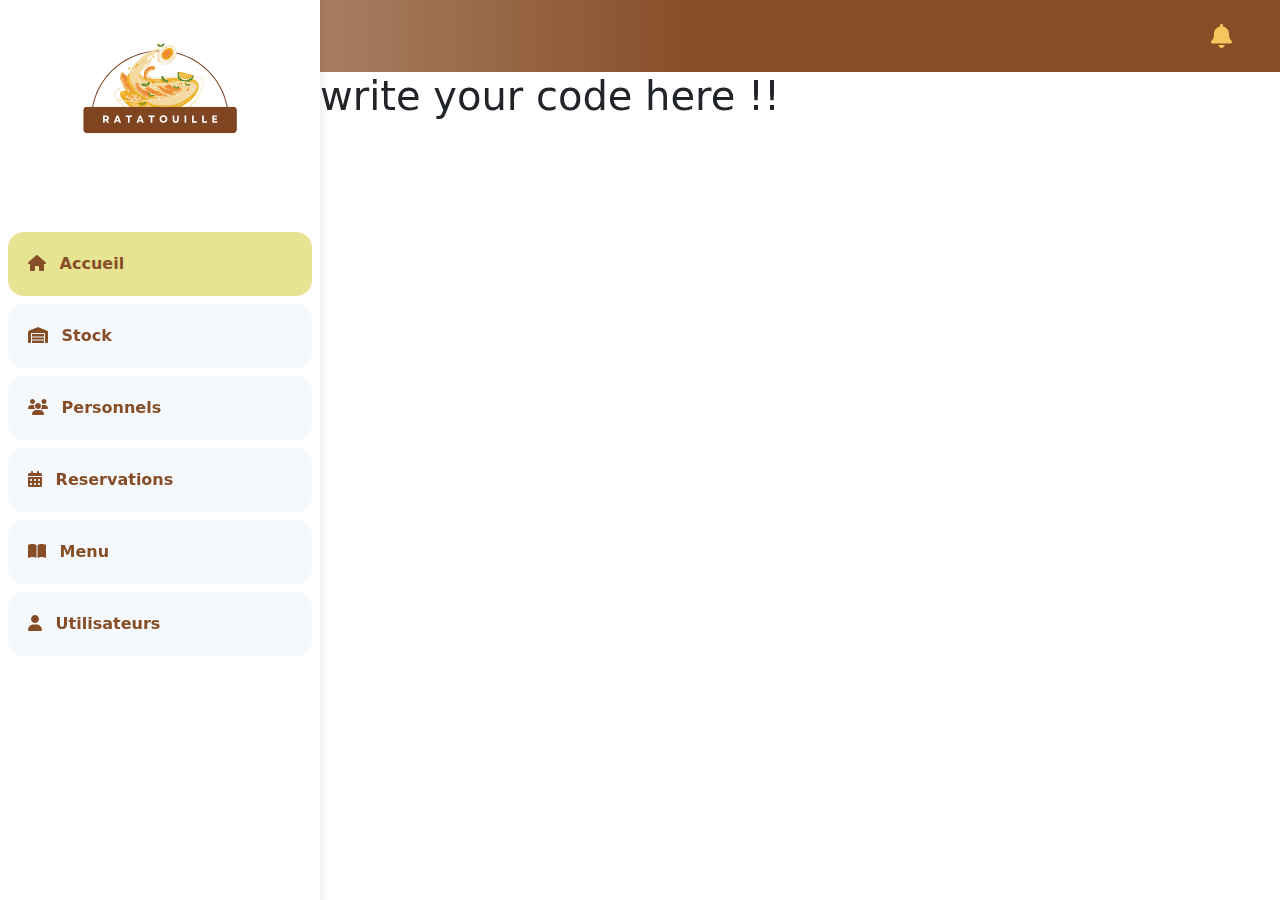
==== home page/index.html @ 9a2e4f04 "Add files via upload" ====
<!DOCTYPE html>
<html lang="en">
  <head>
    <meta charset="UTF-8" />
    <meta http-equiv="X-UA-Compatible" content="IE=edge" />
    <meta name="viewport" content="width=device-width, initial-scale=1.0" />
    <title>Restaurant</title>
    <link rel="stylesheet" href="styles/bootstrap.min.css" />
    <link rel="stylesheet" href="styles/all.min.css" />
    <link rel="stylesheet" href="styles/style.css" />
  </head>
  <body class="d-flex align-items-center">
    <nav>
        <i class="fa-solid fa-bell nav--button p-4 pe-5"></i>
    </nav>
    <div class="sidebar">
      <img class="logo mt-3" src="imgs/logo.svg" alt="app logo"/>

      <ul class="section-buttons pt-5">
        <li class="active">
            <a href="#">
                <i class="fa-solid fa-house me-2"></i>
                Accueil
            </a>
        </li>
        <li>
            <a href="#">
                <i class="fa-solid fa-warehouse me-2"></i>
                Stock
            </a>
        </li>
        <li>
            <a href="#">
                <i class="fa-solid fa-users me-2"></i>
                Personnels
            </a>
        </li>
        <li>
            <a href="#">
                <i class="fa-solid fa-calendar-days me-2"></i>
                Reservations
            </a>
        </li>
        <li>
            <a href="#">
                <i class="fa-solid fa-solid fa-book-open me-2"></i>
                Menu
            </a>
        </li>
        <li>
            <a href="#">
                <i class="fa-solid fa-user me-2"></i>
                Utilisateurs
            </a>
        </li>
      </ul>
    </div>
    <main>
        <h1>write your code here !!</h1>
    </main>

    <script src="script/bootstrap.bundle.min.js"></script>
    <script src="script/all.min.js"></script>
    <script src="script/script.js"></script>
  </body>
</html>
---- home page/styles/style.css ----
/* write your code in the main style section */
/* don't change the other code because your version will not be accepted */

:root {
  --main-color: #864d27;
  --broun-color: #DE7230;
  --orange-color: #F5C85F;
  --yellow-color: #E6E392;
  --gray-color: #F6F9FC;
  --dark-color: #05030F;
  --white-color: #fff;
  --border-radius: 31px;
}

* {
  margin: 0;
  padding: 0;
  box-sizing: border-box;
  max-width: 100%;
}

body {
  width: 100vw;
  height: 100vh;
}

/* start nav style */

nav {
  position: fixed;
  top: 0;
  left: 20rem;
  right: 0;
  background: linear-gradient(270deg, #864D27 60.5%, rgba(134, 77, 39, 0) 205.23%);
}

.nav--button {
  font-size: 1.5rem;
  color: var(--orange-color);
  float: right;
  transition: .5s;
}

.nav--button:hover {
  color: var(--dark-color);
}

/* end navbar style */

/* start sidebar style */

.sidebar {
  position: fixed;
  left: 0;
  top: 0;
  bottom: 0;
  width: 20rem;
  box-shadow: 0px 4px 4px 5px rgba(0, 0, 0, 0.05);
}

.logo {
  width: 10rem;
  display: block;
  margin: auto;
}

.section-buttons {
  list-style: none;
  margin: 0;
  padding: 0;
}

.section-buttons li {
  border-radius: 1rem;
  margin: .5rem;
  background-color: var(--gray-color);
  transition: .5s;
}

.section-buttons li:hover,
.section-buttons li.active {
  background-color: var(--yellow-color);
}

.section-buttons a {
  display: block;
  padding: 20px;
  color: var(--main-color);
  text-decoration: none;
  font-weight: bold;
}

/* end sidebar style */

/* start main style */

main {
  position: absolute;
  top: 4.5rem;
  left: 20rem;
  right: 0;
  bottom: 0;
}
/* --------- write your code here --------- */

/* end main style */
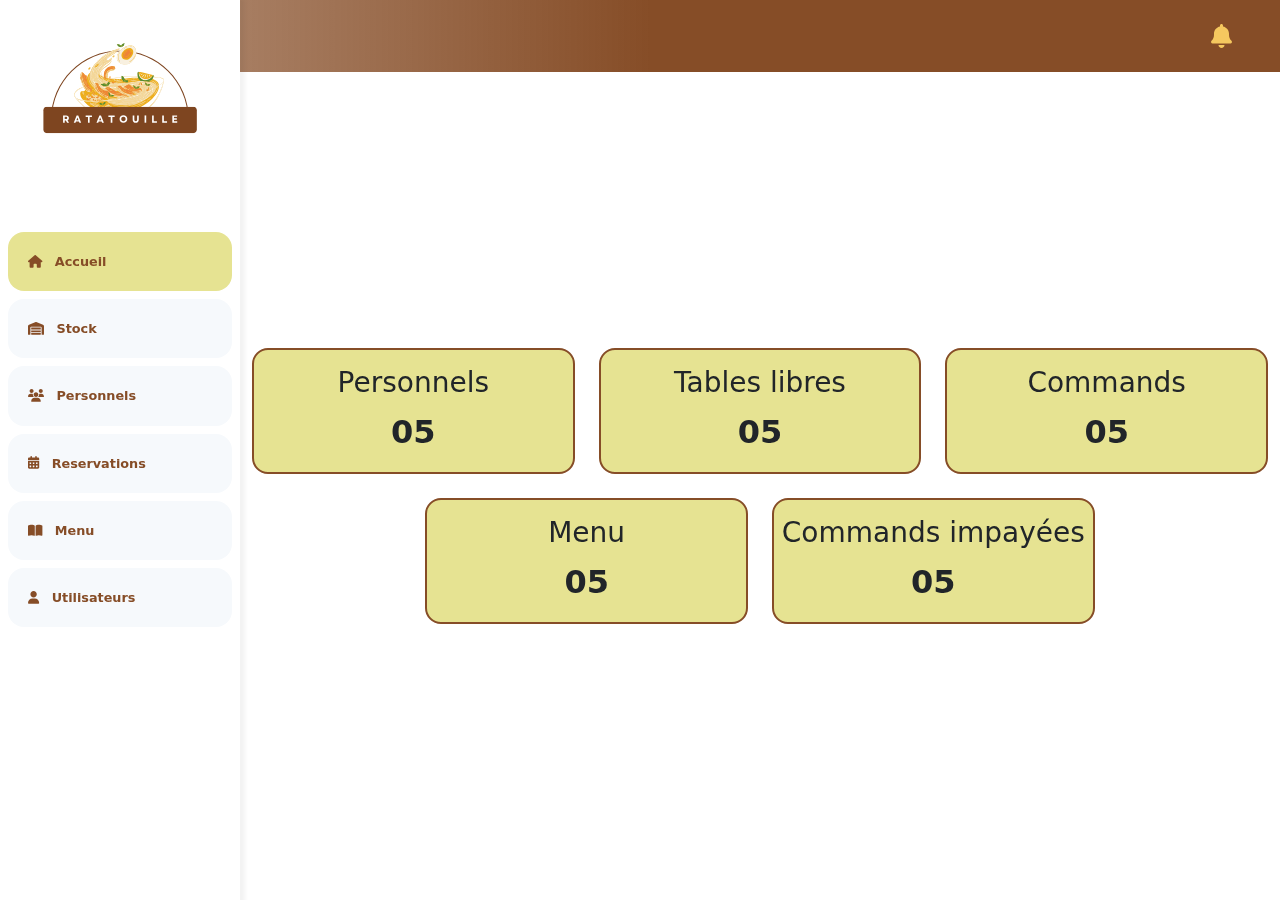
==== commit 46b94ae1: "Merge pull request #1 from MeReda/med-reda" ====
--- a/home page/index.html
+++ b/home page/index.html
@@ -56,7 +56,48 @@
       </ul>
     </div>
     <main>
-        <h1>write your code here !!</h1>
+        <div class="my-grid container">
+            <div class="home-info pt-3">
+                <div class="title">
+                    <h3>Personnels</h3>
+                </div>
+                <div class="number">
+                    <p>05</p>
+                </div>
+            </div>
+            <div class="home-info pt-3">
+                <div class="title">
+                    <h3>Tables libres</h3>
+                </div>
+                <div class="number">
+                    <p>05</p>
+                </div>
+            </div>
+            <div class="home-info pt-3">
+                <div class="title">
+                    <h3>Commands</h3>
+                </div>
+                <div class="number">
+                    <p>05</p>
+                </div>
+            </div>
+            <div class="home-info pt-3 center-grid-1">
+                <div class="title">
+                    <h3>Menu</h3>
+                </div>
+                <div class="number">
+                    <p>05</p>
+                </div>
+            </div>
+            <div class="home-info pt-3 center-grid-2">
+                <div class="title">
+                    <h3>Commands impayées</h3>
+                </div>
+                <div class="number">
+                    <p>05</p>
+                </div>
+            </div>
+        </div>
     </main>
 
     <script src="script/bootstrap.bundle.min.js"></script>
--- a/home page/styles/style.css
+++ b/home page/styles/style.css
@@ -29,7 +29,7 @@
 nav {
   position: fixed;
   top: 0;
-  left: 20rem;
+  left: 15rem;
   right: 0;
   background: linear-gradient(270deg, #864D27 60.5%, rgba(134, 77, 39, 0) 205.23%);
 }
@@ -54,7 +54,7 @@
   left: 0;
   top: 0;
   bottom: 0;
-  width: 20rem;
+  width: 15rem;
   box-shadow: 0px 4px 4px 5px rgba(0, 0, 0, 0.05);
 }
 
@@ -88,6 +88,7 @@
   color: var(--main-color);
   text-decoration: none;
   font-weight: bold;
+  font-size: .8rem;
 }
 
 /* end sidebar style */
@@ -97,10 +98,40 @@
 main {
   position: absolute;
   top: 4.5rem;
-  left: 20rem;
+  left: 15rem;
   right: 0;
   bottom: 0;
+  display: flex;
+  align-items: center;
 }
 /* --------- write your code here --------- */
 
+.my-grid {
+  display: grid;
+  gap: 1.5rem;
+  grid-template-columns: repeat(6, 1fr);
+} 
+
+.home-info {
+  background-color: var(--yellow-color);
+  border: 2px solid var(--main-color);
+  border-radius: 1rem;
+  grid-column: span 2;
+  text-align: center;
+}
+
+.home-info .number {
+  font-size: 2rem;
+  font-weight: bold;
+}
+
+.center-grid-1 {
+  grid-column-start: 2;
+  grid-column-end: span 2;
+}
+
+.center-grid-2 {
+  grid-column-start: 4;
+  grid-column-end: span 2;
+}
 /* end main style */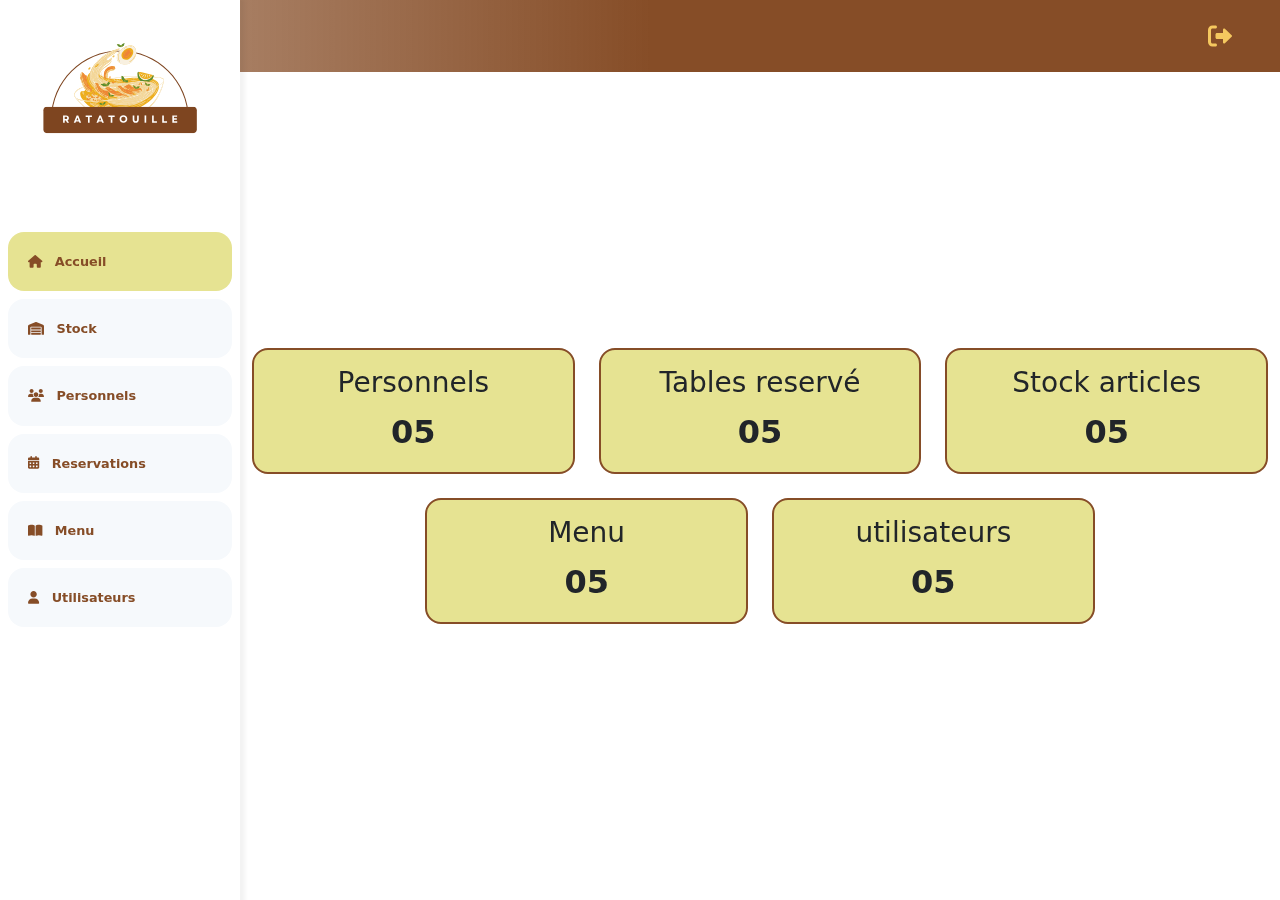
==== commit 74c5f913: "Merge pull request #28 from MeReda:med-reda" ====
--- a/home page/index.html
+++ b/home page/index.html
@@ -11,44 +11,46 @@
   </head>
   <body class="d-flex align-items-center">
     <nav>
-        <i class="fa-solid fa-bell nav--button p-4 pe-5"></i>
+        <a href="../login page/">
+            <i class="fa-solid fa-right-from-bracket nav--button p-4 pe-5"></i>
+        </a>
     </nav>
     <div class="sidebar">
       <img class="logo mt-3" src="imgs/logo.svg" alt="app logo"/>
 
       <ul class="section-buttons pt-5">
-        <li class="active">
-            <a href="#">
+        <li class="acceuil-btn active">
+            <a href="../home page/">
                 <i class="fa-solid fa-house me-2"></i>
                 Accueil
             </a>
         </li>
-        <li>
-            <a href="#">
+        <li class="stock-btn">
+            <a href="../stock page/">
                 <i class="fa-solid fa-warehouse me-2"></i>
                 Stock
             </a>
         </li>
-        <li>
-            <a href="#">
+        <li class="personnels-btn">
+            <a href="../personnels page/">
                 <i class="fa-solid fa-users me-2"></i>
                 Personnels
             </a>
         </li>
-        <li>
-            <a href="#">
+        <li class="reservation-btn">
+            <a href="../reservation page/">
                 <i class="fa-solid fa-calendar-days me-2"></i>
                 Reservations
             </a>
         </li>
-        <li>
-            <a href="#">
+        <li class="menu-btn">
+            <a href="../menu page/">
                 <i class="fa-solid fa-solid fa-book-open me-2"></i>
                 Menu
             </a>
         </li>
-        <li>
-            <a href="#">
+        <li class="utilisateurs-btn">
+            <a href="../utilisateurs page/">
                 <i class="fa-solid fa-user me-2"></i>
                 Utilisateurs
             </a>
@@ -67,7 +69,7 @@
             </div>
             <div class="home-info pt-3">
                 <div class="title">
-                    <h3>Tables libres</h3>
+                    <h3>Tables reservé</h3>
                 </div>
                 <div class="number">
                     <p>05</p>
@@ -75,7 +77,7 @@
             </div>
             <div class="home-info pt-3">
                 <div class="title">
-                    <h3>Commands</h3>
+                    <h3>Stock articles</h3>
                 </div>
                 <div class="number">
                     <p>05</p>
@@ -91,7 +93,7 @@
             </div>
             <div class="home-info pt-3 center-grid-2">
                 <div class="title">
-                    <h3>Commands impayées</h3>
+                    <h3>utilisateurs</h3>
                 </div>
                 <div class="number">
                     <p>05</p>
